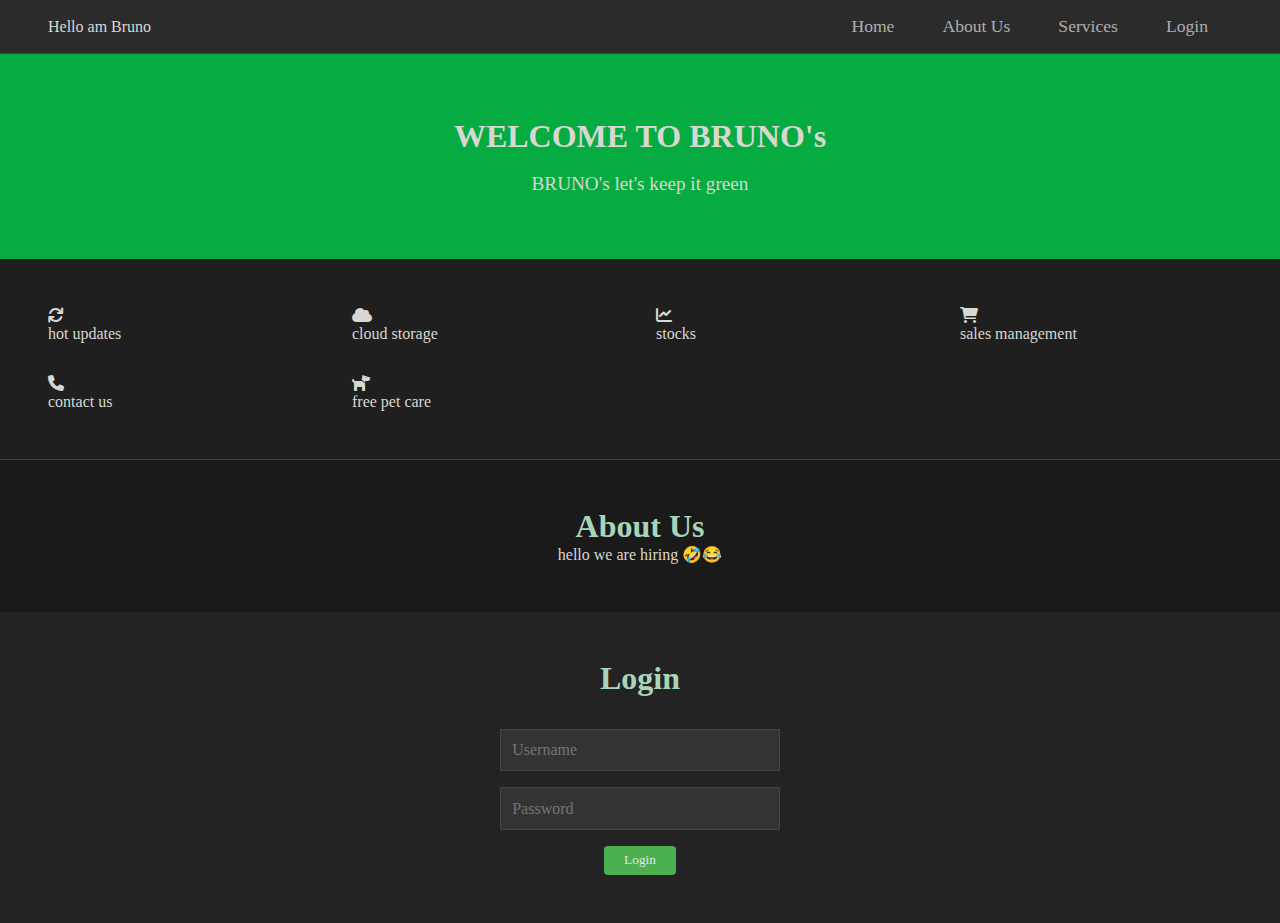
==== index.html @ 7a7fc124 "myhtml" ====
<!DOCTYPE html>
<html lang="en">
<head>
  <title>Sample Site</title>
  <link rel="stylesheet" href ="css/index.css">
  <link rel="stylesheet" href="https://cdnjs.cloudflare.com/ajax/libs/font-awesome/6.0.0-beta3/css/all.min.css">
</head> 

<body>
  
 
    <nav>
        Hello am Bruno
      <ul>
        <li><a href="#home">Home</a></li>
        <li><a href="#about">About Us</a></li>
        <li><a href="#services">Services</a></li>
        <li><a href="#login">Login</a></li>
      </ul>
    </nav>
    <div id="home">
        <h1>WELCOME TO BRUNO's</h1><br>
        <p>BRUNO's let's keep it green</p>
    </div>


  
  <section id="services">
    
    <div>
      <i class="fas fa-sync"></i>
      <p>hot updates </p>
    </div>
    
   <div>
      <i class="fas fa-cloud"></i>
      <p>cloud storage</p>
   </div>
   
    <div>
       <i class="fas fa-chart-line"></i>
      <p>stocks </p>
   </div>
   
   <div>
      <i class="fas fa-shopping-cart"></i>
      <p>sales management</p>
    </div>
    
    <div>
      <i class="fas fa-phone"></i>
      <p>contact us  </p>
   </div>
   
   <div>
    <i class="fas fa-dog"></i>
    <p>free pet care</p>
   </div>
  </section>

 
  <section id="about">
    <h2>About Us</h2>
    <p>hello we are hiring 🤣😂</p>
  </section>

  
  <section id="login">
    <h2>Login</h2>
    <input type="text" placeholder="Username">
    <input type="password" placeholder="Password">
    <button>Login</button>
  </section>
</body>
</html>
---- css/index.css ----
/* Universal styling */
* {
    font-family: 'Spectral', serif;
    margin: 0;
    padding: 0;
    border: none;
    box-sizing: border-box;
    color: #D9D7D2;
}

body {
    background-color: #1A1A1A;
    color: #D9D7D2;
    scroll-behavior: smooth;
}

/* Navigation styling */
nav {
    display: flex;
    justify-content: space-between;
    align-items: center;
    background-color: #2B2B2B;
    padding: 1em 3em;
    box-shadow: 0 2px 4px rgba(0, 0, 0, 0.5);
    border-bottom: 1px solid #444;
}

nav h1 {
    font-size: 1.8em;
    color: #A8D5BA;
    /* Subtle green for eco-friendly theme */
}

nav ul {
    display: flex;
    list-style-type: none;
}

nav ul li {
    margin: 0 1.5em;
}

nav ul li a {
    color: #B0AFAE;
    text-decoration: none;
    font-weight: 500;
    font-size: 1.1em;
    transition: color 0.3s;
}

nav ul li a:hover {
    color: #4CAF50;
    /* Green hover effect */
}

/* Home Section styling */
#home {
    padding: 4em 0;
    background-color: #06ab42;
    text-align: center;
    color: #BDBBBB;
}

#home h2 {
    font-size: 2.5em;
    color: #A8D5BA;
    margin-bottom: 0.5em;
}

#home p {
    font-size: 1.2em;
}

/* Services Section styling */
#services {
    display: grid;
    grid-template-columns: repeat(auto-fit, minmax(250px, 1fr));
    gap: 2em;
    padding: 3em;
    background-color: #1F1F1F;
}

.service {
    text-align: center;
    padding: 2em;
    background-color: #292929;
    border: 1px solid #444;
    transition: transform 0.2s, box-shadow 0.2s;
    color: #D1CFCF;
}

.service:hover {
    transform: translateY(-5px);
    box-shadow: 0 8px 15px rgba(75, 176, 122, 0.3);
    /* Green shadow for hover effect */
}

/* About Section styling */
#about {
    padding: 3em;
    background-color: #1A1A1A;
    text-align: center;
    color: #BDBBBB;
    border-top: 1px solid #444;
}

#about h2 {
    font-size: 2em;
    color: #A8D5BA;
}

/* Login Section styling */
#login {
    padding: 3em;
    text-align: center;
    background-color: #232323;
}

#login h2 {
    font-size: 2em;
    color: #A8D5BA;
    margin-bottom: 1em;
}

#login input {
    display: block;
    margin: 1em auto;
    padding: 0.7em;
    width: 80%;
    max-width: 280px;
    background-color: #333;
    border: 1px solid #444;
    color: #D1CFCF;
    font-size: 1em;
}

#login button {
    padding: 0.5em 1.5em;
    background-color: #4CAF50;
    /* Green button */
    color: #E6E6E6;
    border: none;
    border-radius: 4px;
    cursor: pointer;
    transition: background-color 0.3s;
}

#login button:hover {
    background-color: #388E3C;
    /* Darker green on hover */
}

/* Animations */
@keyframes fadeIn {
    from {
        opacity: 0;
    }

    to {
        opacity: 1;
    }
}

nav,
#home,
#services,
#about,
#login {
    animation: fadeIn 1.5s ease-in-out;
}
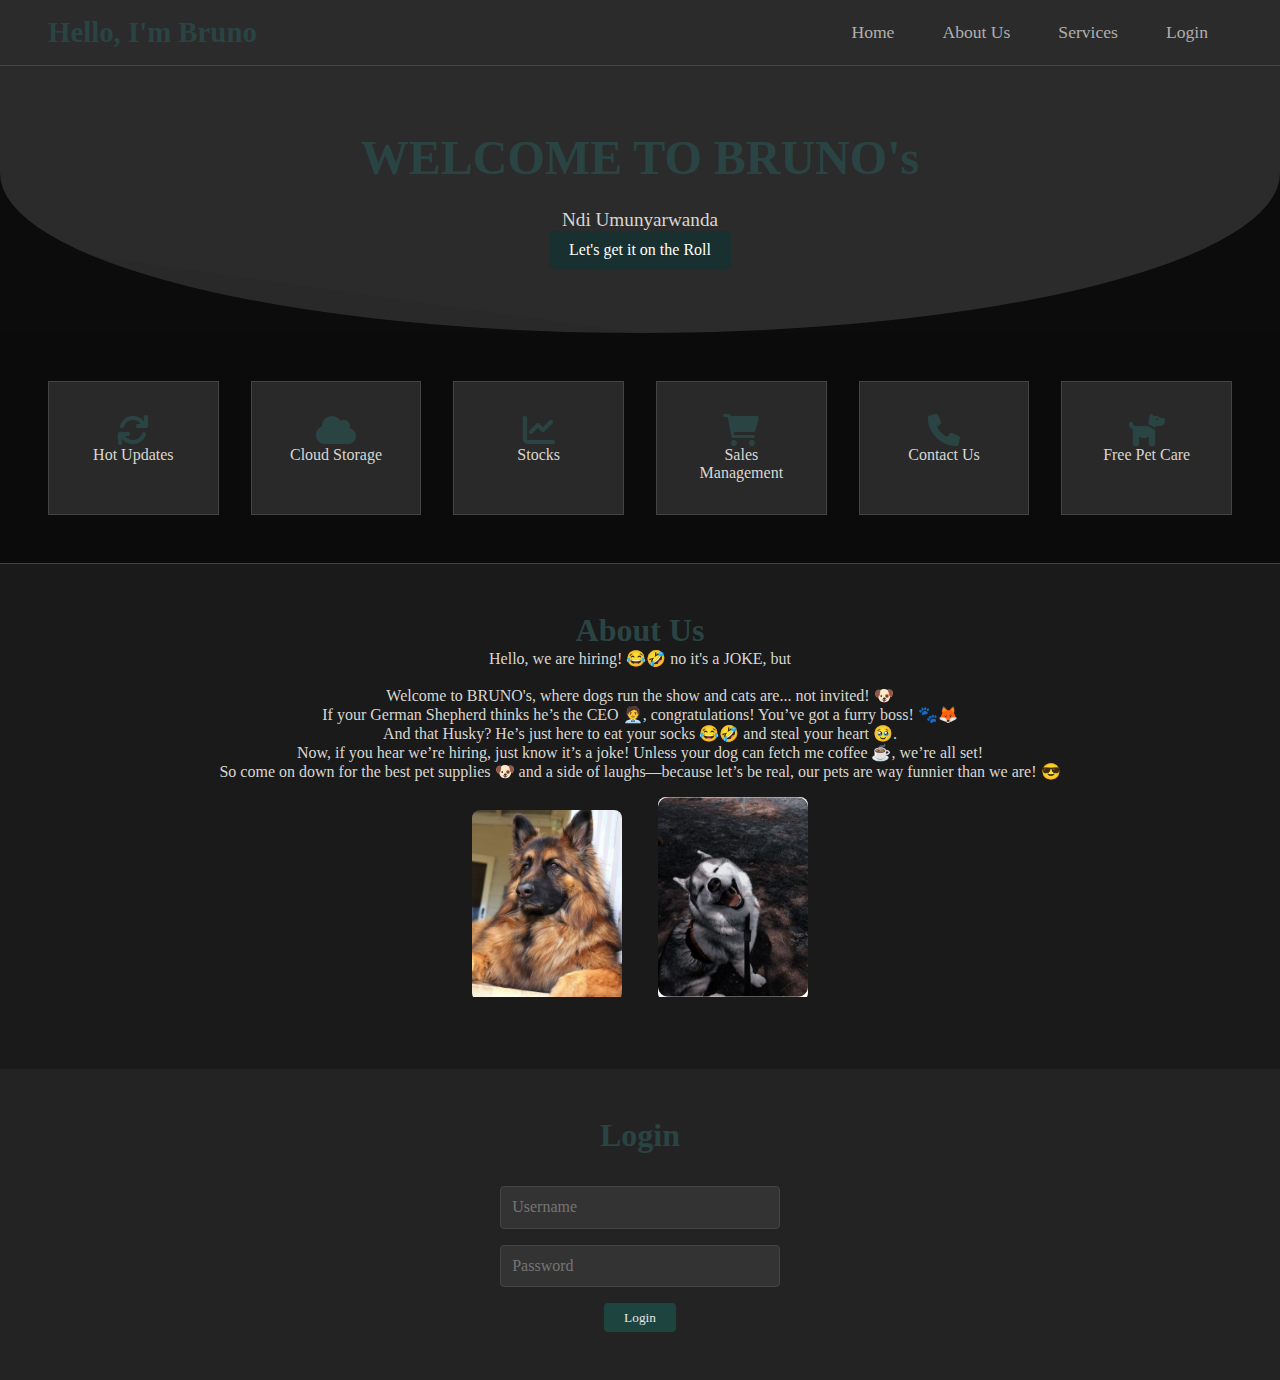
==== commit d66e23c4: "bruno commit" ====
--- a/index.html
+++ b/index.html
@@ -1,75 +1,85 @@
 <!DOCTYPE html>
 <html lang="en">
 <head>
-  <title>Sample Site</title>
-  <link rel="stylesheet" href ="css/index.css">
+  <title>BRUNO's</title>
+  <link rel="stylesheet" href="css/index.css">
   <link rel="stylesheet" href="https://cdnjs.cloudflare.com/ajax/libs/font-awesome/6.0.0-beta3/css/all.min.css">
 </head> 
 
 <body>
   
- 
-    <nav>
-        Hello am Bruno
-      <ul>
-        <li><a href="#home">Home</a></li>
-        <li><a href="#about">About Us</a></li>
-        <li><a href="#services">Services</a></li>
-        <li><a href="#login">Login</a></li>
-      </ul>
-    </nav>
-    <div id="home">
-        <h1>WELCOME TO BRUNO's</h1><br>
-        <p>BRUNO's let's keep it green</p>
+  <nav>
+    <h1>Hello, I'm Bruno</h1>
+    <ul>
+      <li><a onclick="" href="#home">Home</a></li>
+      <li><a href="#about">About Us</a></li>
+      <li><a href="#services">Services</a></li>
+      <li><a href="#login">Login</a></li>
+    </ul>
+  </nav>
+
+  <div id="home">
+    <h1>WELCOME TO BRUNO's</h1>
+    <p>Ndi Umunyarwanda</p>
+    <button onclick="nextSection()" id="get-started">Let's get it on the Roll</button>
+  </div>
+
+  <section id="services">
+    <div class="service">
+      <i class="fas fa-sync"></i>
+      <p>Hot Updates</p>
     </div>
+    
+    <div class="service">
+      <i class="fas fa-cloud"></i>
+      <p>Cloud Storage</p>
+    </div>
+    
+    <div class="service">
+      <i class="fas fa-chart-line"></i>
+      <p>Stocks</p>
+    </div>
+    
+    <div class="service">
+      <i class="fas fa-shopping-cart"></i>
+      <p>Sales Management</p>
+    </div>
+    
+    <div class="service">
+      <i class="fas fa-phone"></i>
+      <p>Contact Us</p>
+    </div>
+    
+    <div class="service">
+      <i class="fas fa-dog"></i>
+      <p>Free Pet Care</p>
+    </div>
+  </section>
+
+  <section id="about">
+  <h2>About Us</h2>
+  <p>Hello, we are hiring! 😂🤣 no it's a JOKE, but</p>
+  <br>
+  <p>Welcome to BRUNO's, where dogs run the show and cats are... not invited! 🐶</p>
+  <p>If your German Shepherd thinks he’s the CEO 🧑‍💼, congratulations! You’ve got a furry boss! 🐾🦊</p>
+  <p>And that Husky? He’s just here to eat your socks 😂🤣 and steal your heart 🥹.</p>
+  <p>Now, if you hear we’re hiring, just know it’s a joke! Unless your dog can fetch me coffee ☕, we’re all set!</p>
+  <p>So come on down for the best pet supplies 🐶 and a side of laughs—because let’s be real, our pets are way funnier than we are! 😎</p>
+  
+  <div class="image-container">
+    <img src="Majestic!.jpeg" alt="your german shepherd 😎" >
+  </div>
+  <div class="image-container">
+    <img src="Screenshot 2024-10-30 at 10.08.35.png" alt="that one husky lol 😂🤣" >
+  </div>
+</section>
 
 
-  
-  <section id="services">
-    
-    <div>
-      <i class="fas fa-sync"></i>
-      <p>hot updates </p>
-    </div>
-    
-   <div>
-      <i class="fas fa-cloud"></i>
-      <p>cloud storage</p>
-   </div>
-   
-    <div>
-       <i class="fas fa-chart-line"></i>
-      <p>stocks </p>
-   </div>
-   
-   <div>
-      <i class="fas fa-shopping-cart"></i>
-      <p>sales management</p>
-    </div>
-    
-    <div>
-      <i class="fas fa-phone"></i>
-      <p>contact us  </p>
-   </div>
-   
-   <div>
-    <i class="fas fa-dog"></i>
-    <p>free pet care</p>
-   </div>
-  </section>
-
- 
-  <section id="about">
-    <h2>About Us</h2>
-    <p>hello we are hiring 🤣😂</p>
-  </section>
-
-  
   <section id="login">
     <h2>Login</h2>
     <input type="text" placeholder="Username">
     <input type="password" placeholder="Password">
     <button>Login</button>
-  </section>
+  </section><script src="/js/index.js"></script>
 </body>
 </html>
--- a/css/index.css
+++ b/css/index.css
@@ -1,4 +1,3 @@
-/* Universal styling */
 * {
     font-family: 'Spectral', serif;
     margin: 0;
@@ -9,12 +8,16 @@
 }
 
 body {
-    background-color: #1A1A1A;
+    background-color: #0C0C0C;
+   
     color: #D9D7D2;
     scroll-behavior: smooth;
-}
-
-/* Navigation styling */
+    background-image: url('your-halloween-background.png');
+    
+    background-size: cover;
+    background-attachment: fixed;
+}
+
 nav {
     display: flex;
     justify-content: space-between;
@@ -27,8 +30,8 @@
 
 nav h1 {
     font-size: 1.8em;
-    color: #A8D5BA;
-    /* Subtle green for eco-friendly theme */
+    color:#2a4444;
+   
 }
 
 nav ul {
@@ -45,39 +48,79 @@
     text-decoration: none;
     font-weight: 500;
     font-size: 1.1em;
-    transition: color 0.3s;
+    transition: color 0.3s, transform 0.3s;
 }
 
 nav ul li a:hover {
-    color: #4CAF50;
-    /* Green hover effect */
-}
-
-/* Home Section styling */
+    color: #2a4444;
+    transform: scale(1.1);
+   
+}
+
 #home {
     padding: 4em 0;
-    background-color: #06ab42;
+    background-color: rgba(51, 51, 51, 0.8);
+  
     text-align: center;
     color: #BDBBBB;
-}
-
-#home h2 {
-    font-size: 2.5em;
-    color: #A8D5BA;
+    position: relative;
+    overflow: hidden;
+    border-bottom-left-radius: 2000px 500px;
+    border-bottom-right-radius: 2000px 500px;
+    
+}
+
+
+#home:after {
+    content: "";
+    position: absolute;
+    top: 100%;
+    left: 50%;
+    width: 200%;
+    height: 50%;
+    background: rgba(0, 0, 0, 0.8);
+    transform: translateX(-50%) skewY(8deg);
+    z-index: -1;
+    box-shadow: 0 10px 20px rgba(0, 0, 0, 0.5);
+}
+
+#home h1 {
+    font-size: 3em;
+    color: #2a4444;
+    
     margin-bottom: 0.5em;
 }
 
 #home p {
     font-size: 1.2em;
 }
-
-/* Services Section styling */
+#get-started {
+    background-color: #193030;
+    color: white;
+    border: none;
+    border-radius: 5px;
+    padding: 10px 20px;
+    font-size: 16px;
+    cursor: pointer;
+    transition: background-color 0.3s ease;
+    
+}
+
+#get-started:hover {
+    background-color: #0e2a27;
+}
+
+#get-started:focus {
+    outline: none;
+    box-shadow: 0 0 5px rgba(0, 0, 0, 0.5);
+}
+
 #services {
     display: grid;
-    grid-template-columns: repeat(auto-fit, minmax(250px, 1fr));
+    grid-template-columns: repeat(auto-fit,minmax(150px, 1fr));
     gap: 2em;
     padding: 3em;
-    background-color: #1F1F1F;
+    background-color: #0c0b0b;
 }
 
 .service {
@@ -85,17 +128,23 @@
     padding: 2em;
     background-color: #292929;
     border: 1px solid #444;
-    transition: transform 0.2s, box-shadow 0.2s;
+    transition: transform 0.2s, box-shadow 0.2s, background-color 0.3s;
     color: #D1CFCF;
 }
 
 .service:hover {
     transform: translateY(-5px);
     box-shadow: 0 8px 15px rgba(75, 176, 122, 0.3);
-    /* Green shadow for hover effect */
-}
-
-/* About Section styling */
+    background-color: #3A3A3A;
+    
+}
+
+.service i {
+    font-size: 2em;
+    color: #2a4444;
+   
+}
+
 #about {
     padding: 3em;
     background-color: #1A1A1A;
@@ -106,10 +155,29 @@
 
 #about h2 {
     font-size: 2em;
-    color: #A8D5BA;
-}
-
-/* Login Section styling */
+    color: #2a4444;
+}
+.image-container {
+    display: inline-block;
+    margin: 1em;
+    overflow: hidden;
+    border-radius: 8px;
+    
+}
+
+.image-container img {
+    width: 150px;
+    
+    height: auto;
+    
+    transition: transform 0.3s ease;
+}
+
+.image-container img:hover {
+    transform: scale(1.1);
+    
+}
+
 #login {
     padding: 3em;
     text-align: center;
@@ -118,7 +186,7 @@
 
 #login h2 {
     font-size: 2em;
-    color: #A8D5BA;
+    color: #2a4444;
     margin-bottom: 1em;
 }
 
@@ -132,25 +200,27 @@
     border: 1px solid #444;
     color: #D1CFCF;
     font-size: 1em;
+    border-radius: 4px;
+    
 }
 
 #login button {
     padding: 0.5em 1.5em;
-    background-color: #4CAF50;
-    /* Green button */
+    background-color: #1d443f;
     color: #E6E6E6;
     border: none;
     border-radius: 4px;
     cursor: pointer;
-    transition: background-color 0.3s;
+    transition: background-color 0.3s, transform 0.3s;
 }
 
 #login button:hover {
     background-color: #388E3C;
-    /* Darker green on hover */
-}
-
-/* Animations */
+    transform: scale(1.05);
+    
+}
+
+
 @keyframes fadeIn {
     from {
         opacity: 0;
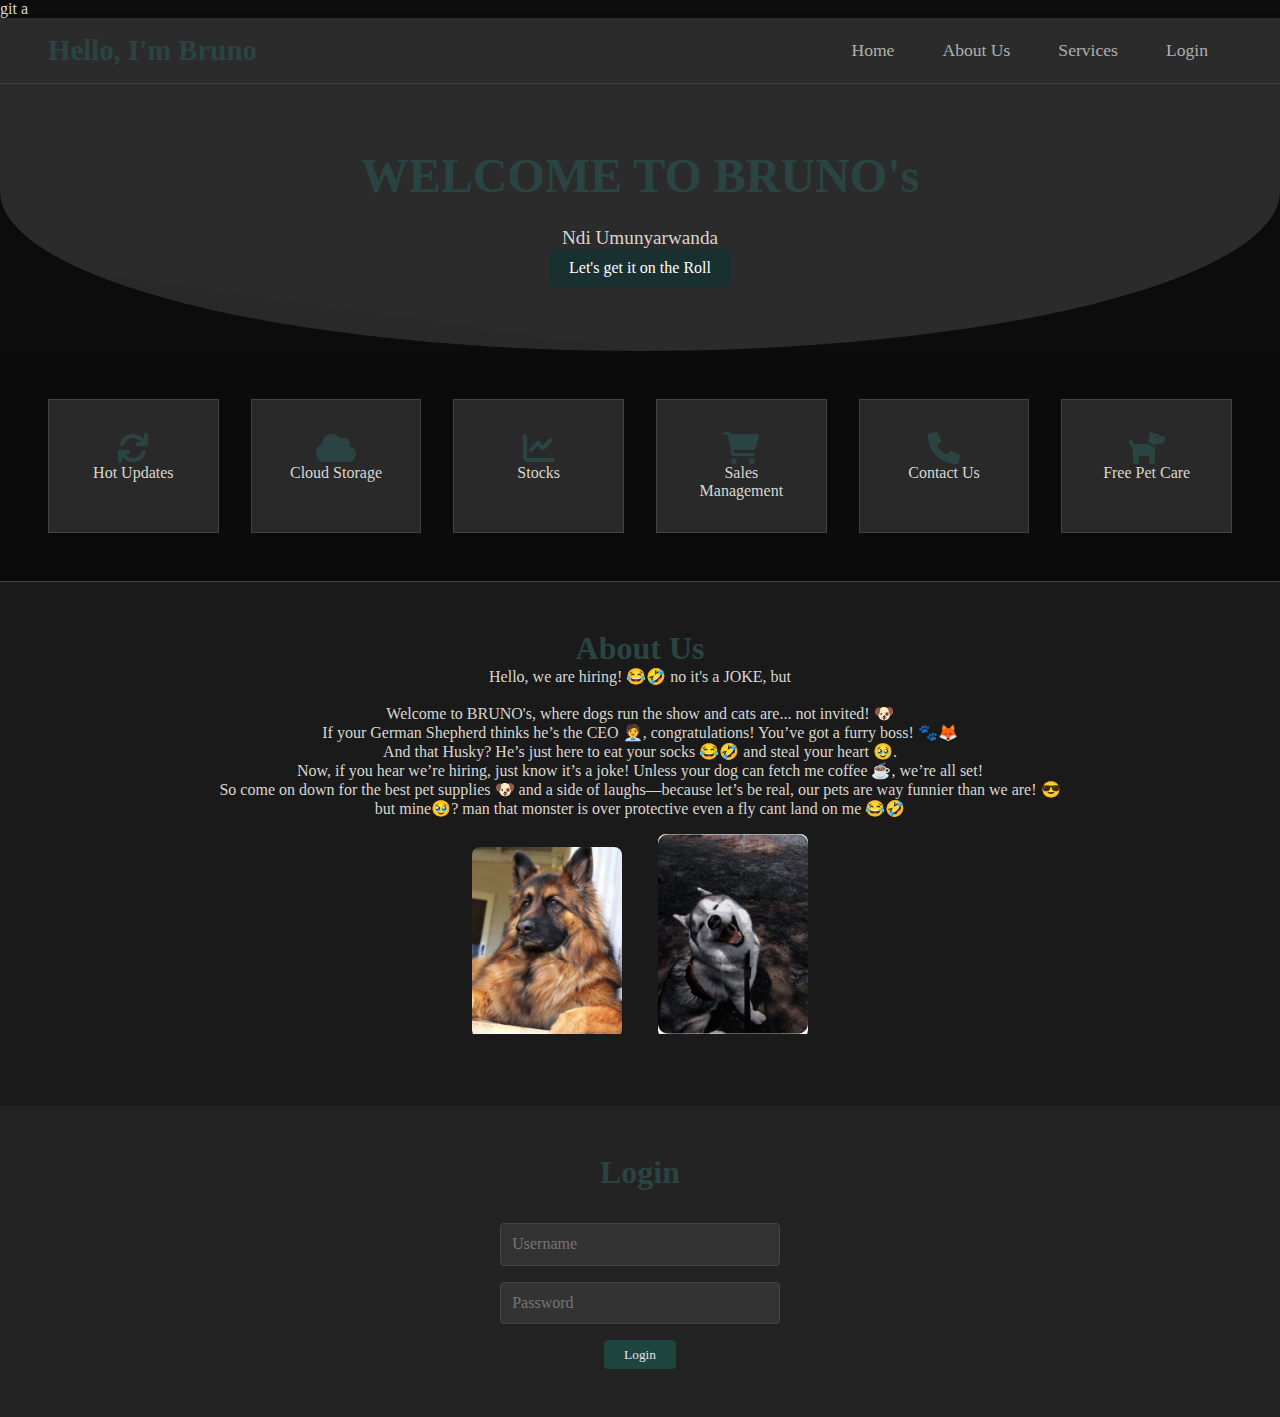
==== commit caf6a951: "bruno 1" ====
--- a/index.html
+++ b/index.html
@@ -5,7 +5,7 @@
   <link rel="stylesheet" href="css/index.css">
   <link rel="stylesheet" href="https://cdnjs.cloudflare.com/ajax/libs/font-awesome/6.0.0-beta3/css/all.min.css">
 </head> 
-
+git a
 <body>
   
   <nav>
@@ -65,6 +65,7 @@
   <p>And that Husky? He’s just here to eat your socks 😂🤣 and steal your heart 🥹.</p>
   <p>Now, if you hear we’re hiring, just know it’s a joke! Unless your dog can fetch me coffee ☕, we’re all set!</p>
   <p>So come on down for the best pet supplies 🐶 and a side of laughs—because let’s be real, our pets are way funnier than we are! 😎</p>
+  <p>but mine🥹? man that monster is over protective even a fly cant land on me 😂🤣 </p>
   
   <div class="image-container">
     <img src="Majestic!.jpeg" alt="your german shepherd 😎" >
@@ -82,4 +83,4 @@
     <button>Login</button>
   </section><script src="/js/index.js"></script>
 </body>
-</html>
+</html>--- a/css/index.css
+++ b/css/index.css
@@ -9,11 +9,11 @@
 
 body {
     background-color: #0C0C0C;
-   
+
     color: #D9D7D2;
     scroll-behavior: smooth;
     background-image: url('your-halloween-background.png');
-    
+
     background-size: cover;
     background-attachment: fixed;
 }
@@ -30,8 +30,8 @@
 
 nav h1 {
     font-size: 1.8em;
-    color:#2a4444;
-   
+    color: #2a4444;
+
 }
 
 nav ul {
@@ -54,20 +54,20 @@
 nav ul li a:hover {
     color: #2a4444;
     transform: scale(1.1);
-   
+
 }
 
 #home {
     padding: 4em 0;
     background-color: rgba(51, 51, 51, 0.8);
-  
+
     text-align: center;
     color: #BDBBBB;
     position: relative;
     overflow: hidden;
     border-bottom-left-radius: 2000px 500px;
     border-bottom-right-radius: 2000px 500px;
-    
+
 }
 
 
@@ -87,13 +87,14 @@
 #home h1 {
     font-size: 3em;
     color: #2a4444;
-    
+
     margin-bottom: 0.5em;
 }
 
 #home p {
     font-size: 1.2em;
 }
+
 #get-started {
     background-color: #193030;
     color: white;
@@ -103,7 +104,7 @@
     font-size: 16px;
     cursor: pointer;
     transition: background-color 0.3s ease;
-    
+
 }
 
 #get-started:hover {
@@ -117,7 +118,7 @@
 
 #services {
     display: grid;
-    grid-template-columns: repeat(auto-fit,minmax(150px, 1fr));
+    grid-template-columns: repeat(auto-fit, minmax(150px, 1fr));
     gap: 2em;
     padding: 3em;
     background-color: #0c0b0b;
@@ -136,13 +137,13 @@
     transform: translateY(-5px);
     box-shadow: 0 8px 15px rgba(75, 176, 122, 0.3);
     background-color: #3A3A3A;
-    
+
 }
 
 .service i {
     font-size: 2em;
     color: #2a4444;
-   
+
 }
 
 #about {
@@ -157,25 +158,26 @@
     font-size: 2em;
     color: #2a4444;
 }
+
 .image-container {
     display: inline-block;
     margin: 1em;
     overflow: hidden;
     border-radius: 8px;
-    
+
 }
 
 .image-container img {
     width: 150px;
-    
+
     height: auto;
-    
+
     transition: transform 0.3s ease;
 }
 
 .image-container img:hover {
     transform: scale(1.1);
-    
+
 }
 
 #login {
@@ -201,7 +203,7 @@
     color: #D1CFCF;
     font-size: 1em;
     border-radius: 4px;
-    
+
 }
 
 #login button {
@@ -217,7 +219,7 @@
 #login button:hover {
     background-color: #388E3C;
     transform: scale(1.05);
-    
+
 }
 
 
